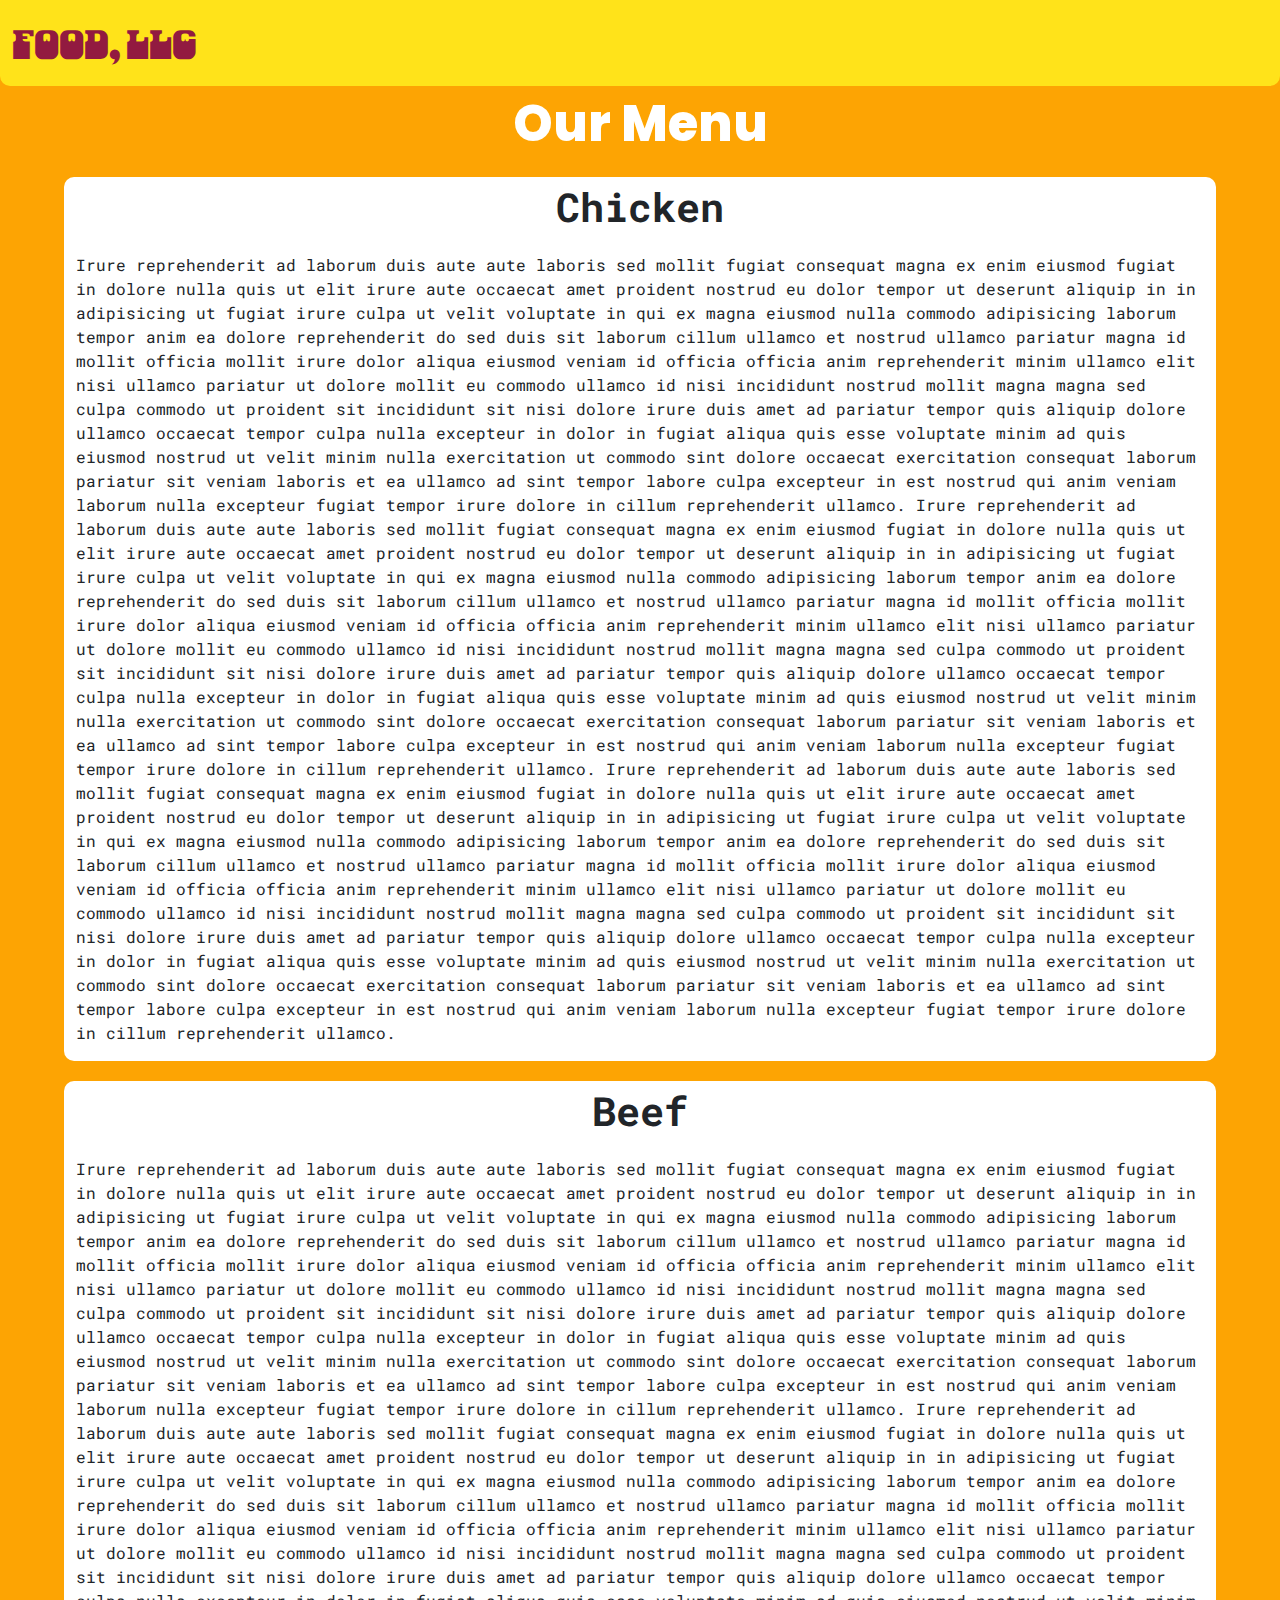
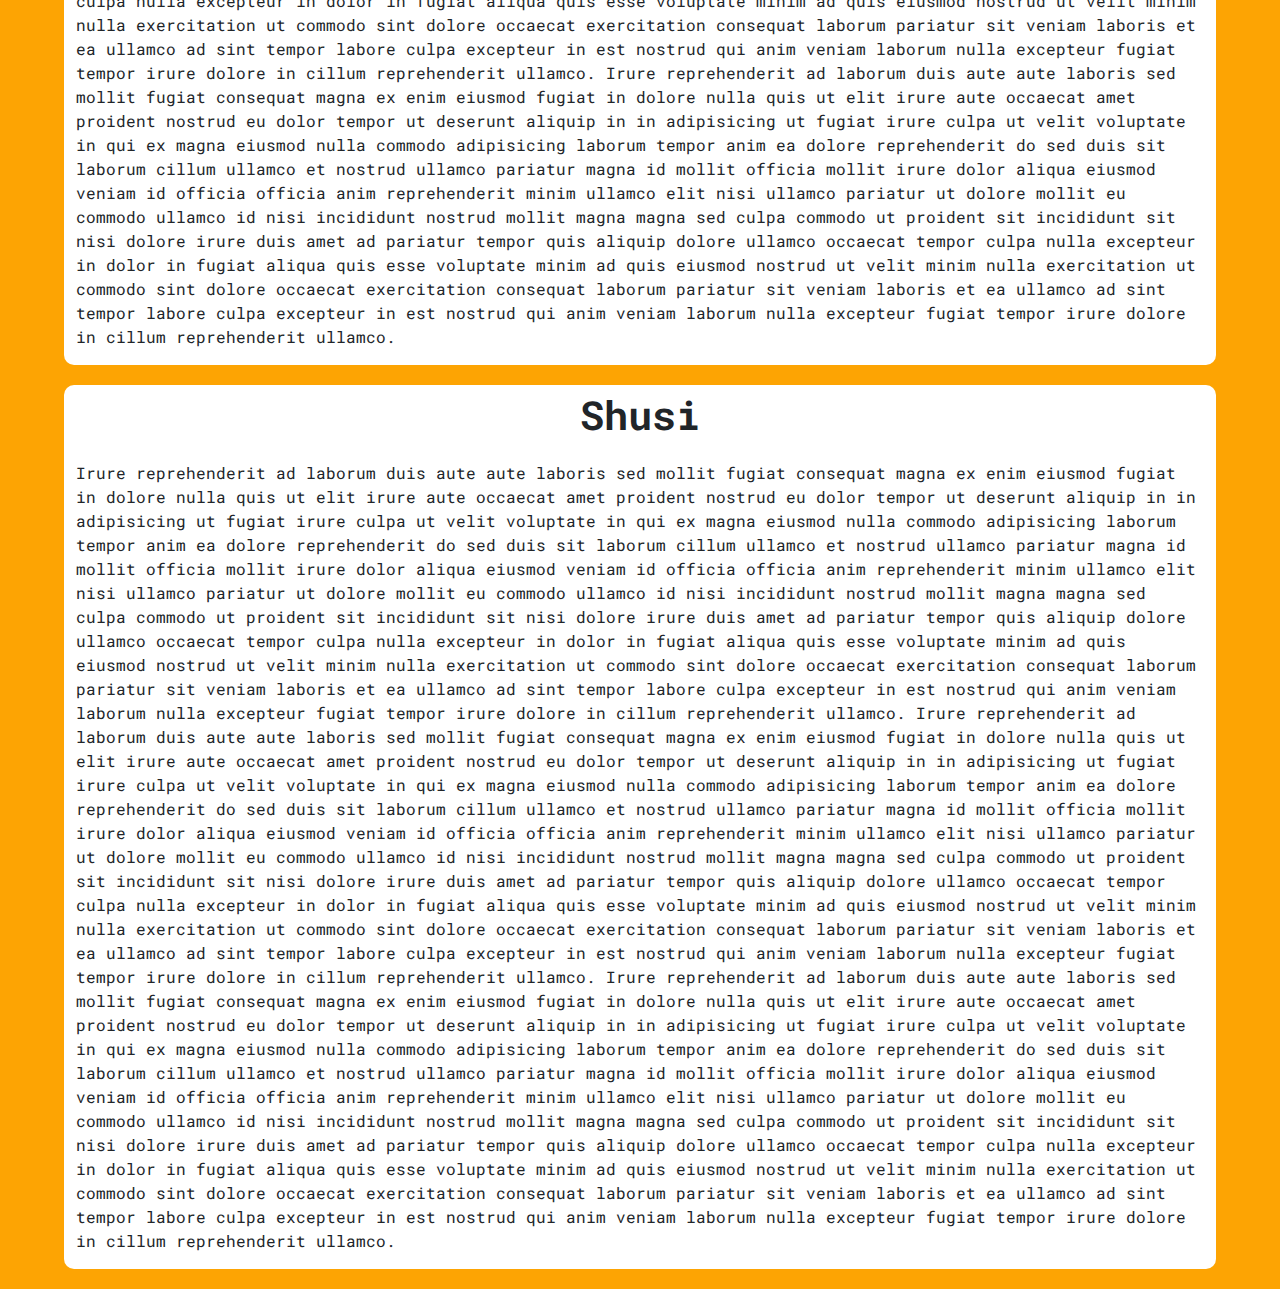
==== mod3_solution/index.html @ b80e2093 "md3 solution" ====
<!DOCTYPE html>
<html>
<head>
	<meta name ="viewport" content="width=devic-width, initial-sclae=1">
	<title>Coding resteraun</title>
	<link rel="stylesheet" href="css/bootstrap.min.css">
	<link rel="stylesheet" href="css/styles.css">
	<link rel="preconnect" href="https://fonts.googleapis.com">
	<link rel="preconnect" href="https://fonts.gstatic.com" crossorigin>
	<link href="https://fonts.googleapis.com/css2?family=Danfo&family=Geist+Mono:wght@100..900&family=Inconsolata:wght@200..900&family=Noto+Serif+Khmer:wght@100..900&family=Poppins:ital,wght@0,100;0,200;0,300;0,400;0,500;0,600;0,700;0,800;0,900;1,100;1,200;1,300;1,400;1,500;1,600;1,700;1,800;1,900&family=Roboto+Mono:ital,wght@0,100..700;1,100..700&display=swap" rel="stylesheet">
</head>
<body>
<header>
	<nav class="navbar navbar-expand-lg bg-body-tertiary" id="navbarcontainer">
	  <div class="container-fluid">
	    <a class="navbar-brand" href="index.html">
	    	Food, LLC
	    </a>
	    <button class="navbar-toggler d-none d-sm-block d-md-none" type="button" data-bs-toggle="collapse" data-bs-target="#navbarNav" aria-controls="navbarNav" aria-expanded="false" aria-label="Toggle navigation">
	      <span class="navbar-toggler-icon"></span>
	    </button>
	    <div class="collapse navbar-collapse" id="navbarNav">
	      <ul class="navbar-nav">
	        <li class="nav-item">
	          <a class="nav-link d-none d-sm-block d-md-none" aria-current="page" href="#">Chicken</a>
	        </li>
	        <li class="nav-item">
	          <a class="nav-link d-none.d-sm-block d-md-none" href="#">Beef</a>
	        </li>
	        <li class="nav-item">
	          <a class="nav-link d-none d-sm-block d-md-none" href="#">Shusi</a>
	        </li>
	      </ul>
	    </div>
	  </div>
	</nav>
</header>
<div class="container-fluid">
	<p class="text-center" id="Menu">Our Menu</p>
	<div class="row">
    	<div class="col-md-12 col-xs-12 tiles">
    		<p class="text-center">Chicken</p>
    		<p>Irure reprehenderit ad laborum duis aute aute laboris sed mollit fugiat consequat magna ex enim eiusmod fugiat in dolore nulla quis ut elit irure aute occaecat amet proident nostrud eu dolor tempor ut deserunt aliquip in in adipisicing ut fugiat irure culpa ut velit voluptate in qui ex magna eiusmod nulla commodo adipisicing laborum tempor anim ea dolore reprehenderit do sed duis sit laborum cillum ullamco et nostrud ullamco pariatur magna id mollit officia mollit irure dolor aliqua eiusmod veniam id officia officia anim reprehenderit minim ullamco elit nisi ullamco pariatur ut dolore mollit eu commodo ullamco id nisi incididunt nostrud mollit magna magna sed culpa commodo ut proident sit incididunt sit nisi dolore irure duis amet ad pariatur tempor quis aliquip dolore ullamco occaecat tempor culpa nulla excepteur in dolor in fugiat aliqua quis esse voluptate minim ad quis eiusmod nostrud ut velit minim nulla exercitation ut commodo sint dolore occaecat exercitation consequat laborum pariatur sit veniam laboris et ea ullamco ad sint tempor labore culpa excepteur in est nostrud qui anim veniam laborum nulla excepteur fugiat tempor irure dolore in cillum reprehenderit ullamco.
    		Irure reprehenderit ad laborum duis aute aute laboris sed mollit fugiat consequat magna ex enim eiusmod fugiat in dolore nulla quis ut elit irure aute occaecat amet proident nostrud eu dolor tempor ut deserunt aliquip in in adipisicing ut fugiat irure culpa ut velit voluptate in qui ex magna eiusmod nulla commodo adipisicing laborum tempor anim ea dolore reprehenderit do sed duis sit laborum cillum ullamco et nostrud ullamco pariatur magna id mollit officia mollit irure dolor aliqua eiusmod veniam id officia officia anim reprehenderit minim ullamco elit nisi ullamco pariatur ut dolore mollit eu commodo ullamco id nisi incididunt nostrud mollit magna magna sed culpa commodo ut proident sit incididunt sit nisi dolore irure duis amet ad pariatur tempor quis aliquip dolore ullamco occaecat tempor culpa nulla excepteur in dolor in fugiat aliqua quis esse voluptate minim ad quis eiusmod nostrud ut velit minim nulla exercitation ut commodo sint dolore occaecat exercitation consequat laborum pariatur sit veniam laboris et ea ullamco ad sint tempor labore culpa excepteur in est nostrud qui anim veniam laborum nulla excepteur fugiat tempor irure dolore in cillum reprehenderit ullamco.
    	Irure reprehenderit ad laborum duis aute aute laboris sed mollit fugiat consequat magna ex enim eiusmod fugiat in dolore nulla quis ut elit irure aute occaecat amet proident nostrud eu dolor tempor ut deserunt aliquip in in adipisicing ut fugiat irure culpa ut velit voluptate in qui ex magna eiusmod nulla commodo adipisicing laborum tempor anim ea dolore reprehenderit do sed duis sit laborum cillum ullamco et nostrud ullamco pariatur magna id mollit officia mollit irure dolor aliqua eiusmod veniam id officia officia anim reprehenderit minim ullamco elit nisi ullamco pariatur ut dolore mollit eu commodo ullamco id nisi incididunt nostrud mollit magna magna sed culpa commodo ut proident sit incididunt sit nisi dolore irure duis amet ad pariatur tempor quis aliquip dolore ullamco occaecat tempor culpa nulla excepteur in dolor in fugiat aliqua quis esse voluptate minim ad quis eiusmod nostrud ut velit minim nulla exercitation ut commodo sint dolore occaecat exercitation consequat laborum pariatur sit veniam laboris et ea ullamco ad sint tempor labore culpa excepteur in est nostrud qui anim veniam laborum nulla excepteur fugiat tempor irure dolore in cillum reprehenderit ullamco.</p>
    	</div>
    	<div class="col-md-12 col-xs-12 tiles">
    		<p class="text-center">Beef</p>
    		<p>Irure reprehenderit ad laborum duis aute aute laboris sed mollit fugiat consequat magna ex enim eiusmod fugiat in dolore nulla quis ut elit irure aute occaecat amet proident nostrud eu dolor tempor ut deserunt aliquip in in adipisicing ut fugiat irure culpa ut velit voluptate in qui ex magna eiusmod nulla commodo adipisicing laborum tempor anim ea dolore reprehenderit do sed duis sit laborum cillum ullamco et nostrud ullamco pariatur magna id mollit officia mollit irure dolor aliqua eiusmod veniam id officia officia anim reprehenderit minim ullamco elit nisi ullamco pariatur ut dolore mollit eu commodo ullamco id nisi incididunt nostrud mollit magna magna sed culpa commodo ut proident sit incididunt sit nisi dolore irure duis amet ad pariatur tempor quis aliquip dolore ullamco occaecat tempor culpa nulla excepteur in dolor in fugiat aliqua quis esse voluptate minim ad quis eiusmod nostrud ut velit minim nulla exercitation ut commodo sint dolore occaecat exercitation consequat laborum pariatur sit veniam laboris et ea ullamco ad sint tempor labore culpa excepteur in est nostrud qui anim veniam laborum nulla excepteur fugiat tempor irure dolore in cillum reprehenderit ullamco.
    		Irure reprehenderit ad laborum duis aute aute laboris sed mollit fugiat consequat magna ex enim eiusmod fugiat in dolore nulla quis ut elit irure aute occaecat amet proident nostrud eu dolor tempor ut deserunt aliquip in in adipisicing ut fugiat irure culpa ut velit voluptate in qui ex magna eiusmod nulla commodo adipisicing laborum tempor anim ea dolore reprehenderit do sed duis sit laborum cillum ullamco et nostrud ullamco pariatur magna id mollit officia mollit irure dolor aliqua eiusmod veniam id officia officia anim reprehenderit minim ullamco elit nisi ullamco pariatur ut dolore mollit eu commodo ullamco id nisi incididunt nostrud mollit magna magna sed culpa commodo ut proident sit incididunt sit nisi dolore irure duis amet ad pariatur tempor quis aliquip dolore ullamco occaecat tempor culpa nulla excepteur in dolor in fugiat aliqua quis esse voluptate minim ad quis eiusmod nostrud ut velit minim nulla exercitation ut commodo sint dolore occaecat exercitation consequat laborum pariatur sit veniam laboris et ea ullamco ad sint tempor labore culpa excepteur in est nostrud qui anim veniam laborum nulla excepteur fugiat tempor irure dolore in cillum reprehenderit ullamco.
    	Irure reprehenderit ad laborum duis aute aute laboris sed mollit fugiat consequat magna ex enim eiusmod fugiat in dolore nulla quis ut elit irure aute occaecat amet proident nostrud eu dolor tempor ut deserunt aliquip in in adipisicing ut fugiat irure culpa ut velit voluptate in qui ex magna eiusmod nulla commodo adipisicing laborum tempor anim ea dolore reprehenderit do sed duis sit laborum cillum ullamco et nostrud ullamco pariatur magna id mollit officia mollit irure dolor aliqua eiusmod veniam id officia officia anim reprehenderit minim ullamco elit nisi ullamco pariatur ut dolore mollit eu commodo ullamco id nisi incididunt nostrud mollit magna magna sed culpa commodo ut proident sit incididunt sit nisi dolore irure duis amet ad pariatur tempor quis aliquip dolore ullamco occaecat tempor culpa nulla excepteur in dolor in fugiat aliqua quis esse voluptate minim ad quis eiusmod nostrud ut velit minim nulla exercitation ut commodo sint dolore occaecat exercitation consequat laborum pariatur sit veniam laboris et ea ullamco ad sint tempor labore culpa excepteur in est nostrud qui anim veniam laborum nulla excepteur fugiat tempor irure dolore in cillum reprehenderit ullamco.</p>
    	</div>
    	<div class="col-md-12 col-xs-12 tiles">
    		<p class="text-center">Shusi</p>
    		<p>Irure reprehenderit ad laborum duis aute aute laboris sed mollit fugiat consequat magna ex enim eiusmod fugiat in dolore nulla quis ut elit irure aute occaecat amet proident nostrud eu dolor tempor ut deserunt aliquip in in adipisicing ut fugiat irure culpa ut velit voluptate in qui ex magna eiusmod nulla commodo adipisicing laborum tempor anim ea dolore reprehenderit do sed duis sit laborum cillum ullamco et nostrud ullamco pariatur magna id mollit officia mollit irure dolor aliqua eiusmod veniam id officia officia anim reprehenderit minim ullamco elit nisi ullamco pariatur ut dolore mollit eu commodo ullamco id nisi incididunt nostrud mollit magna magna sed culpa commodo ut proident sit incididunt sit nisi dolore irure duis amet ad pariatur tempor quis aliquip dolore ullamco occaecat tempor culpa nulla excepteur in dolor in fugiat aliqua quis esse voluptate minim ad quis eiusmod nostrud ut velit minim nulla exercitation ut commodo sint dolore occaecat exercitation consequat laborum pariatur sit veniam laboris et ea ullamco ad sint tempor labore culpa excepteur in est nostrud qui anim veniam laborum nulla excepteur fugiat tempor irure dolore in cillum reprehenderit ullamco.
    		Irure reprehenderit ad laborum duis aute aute laboris sed mollit fugiat consequat magna ex enim eiusmod fugiat in dolore nulla quis ut elit irure aute occaecat amet proident nostrud eu dolor tempor ut deserunt aliquip in in adipisicing ut fugiat irure culpa ut velit voluptate in qui ex magna eiusmod nulla commodo adipisicing laborum tempor anim ea dolore reprehenderit do sed duis sit laborum cillum ullamco et nostrud ullamco pariatur magna id mollit officia mollit irure dolor aliqua eiusmod veniam id officia officia anim reprehenderit minim ullamco elit nisi ullamco pariatur ut dolore mollit eu commodo ullamco id nisi incididunt nostrud mollit magna magna sed culpa commodo ut proident sit incididunt sit nisi dolore irure duis amet ad pariatur tempor quis aliquip dolore ullamco occaecat tempor culpa nulla excepteur in dolor in fugiat aliqua quis esse voluptate minim ad quis eiusmod nostrud ut velit minim nulla exercitation ut commodo sint dolore occaecat exercitation consequat laborum pariatur sit veniam laboris et ea ullamco ad sint tempor labore culpa excepteur in est nostrud qui anim veniam laborum nulla excepteur fugiat tempor irure dolore in cillum reprehenderit ullamco.
    	Irure reprehenderit ad laborum duis aute aute laboris sed mollit fugiat consequat magna ex enim eiusmod fugiat in dolore nulla quis ut elit irure aute occaecat amet proident nostrud eu dolor tempor ut deserunt aliquip in in adipisicing ut fugiat irure culpa ut velit voluptate in qui ex magna eiusmod nulla commodo adipisicing laborum tempor anim ea dolore reprehenderit do sed duis sit laborum cillum ullamco et nostrud ullamco pariatur magna id mollit officia mollit irure dolor aliqua eiusmod veniam id officia officia anim reprehenderit minim ullamco elit nisi ullamco pariatur ut dolore mollit eu commodo ullamco id nisi incididunt nostrud mollit magna magna sed culpa commodo ut proident sit incididunt sit nisi dolore irure duis amet ad pariatur tempor quis aliquip dolore ullamco occaecat tempor culpa nulla excepteur in dolor in fugiat aliqua quis esse voluptate minim ad quis eiusmod nostrud ut velit minim nulla exercitation ut commodo sint dolore occaecat exercitation consequat laborum pariatur sit veniam laboris et ea ullamco ad sint tempor labore culpa excepteur in est nostrud qui anim veniam laborum nulla excepteur fugiat tempor irure dolore in cillum reprehenderit ullamco.</p>
    	</div>
  	</div>
</div>
<script src="js/jquery-3.7.1.min.js"></script>
<script src="js/bootstrap.min.js"></script>
<script src="js/script.js"></script>
</body>
</html>
---- mod3_solution/css/styles.css ----
body{
	background-color: #FDA403;
}
#navbarcontainer{
	background-color: #FFE31A !important;
	border-radius: 0 0 10px 10px;
}
.navbar-brand{
	font-size: 30px;
	color:#921A40;
	font-family: "Danfo", serif;
	font-optical-sizing: auto;
	font-weight: 350;
	font-style: normal;
	font-variation-settings:
	"ELSH" 0;
	font-size: 40px;
	
}
#navbarNav{
	text-align: center;
	width: 100%;

}
.nav-item > a{
	color: white;
	width: 100%;
	font-family: "Poppins", serif;
  	font-weight: 500;
  	font-style: normal;
  	background-color: #FDA403;
	border: #921A40 solid 1px;
	font-size: 20px;
}
#Menu{
	color: #ffff;
	font-size: 50px;
	font-family: "Poppins", serif;
  font-weight: 800;
  font-style: normal;
}
.tiles{
	margin-left: auto;
	margin-right: auto;
	margin-bottom: 20px;
	border-radius: 10px;
	background-color: white;
	width: 90%;
}
.tiles > p{
	font-family: "Roboto Mono", serif;
  font-optical-sizing: auto;
  font-weight: <weight>;
  font-style: normal;
}
.tiles > p:nth-child(1){
	font-size: 40px;
	font-family: "Roboto Mono", serif;
  font-optical-sizing: auto;
  font-weight: 800;
  font-style: normal;
}
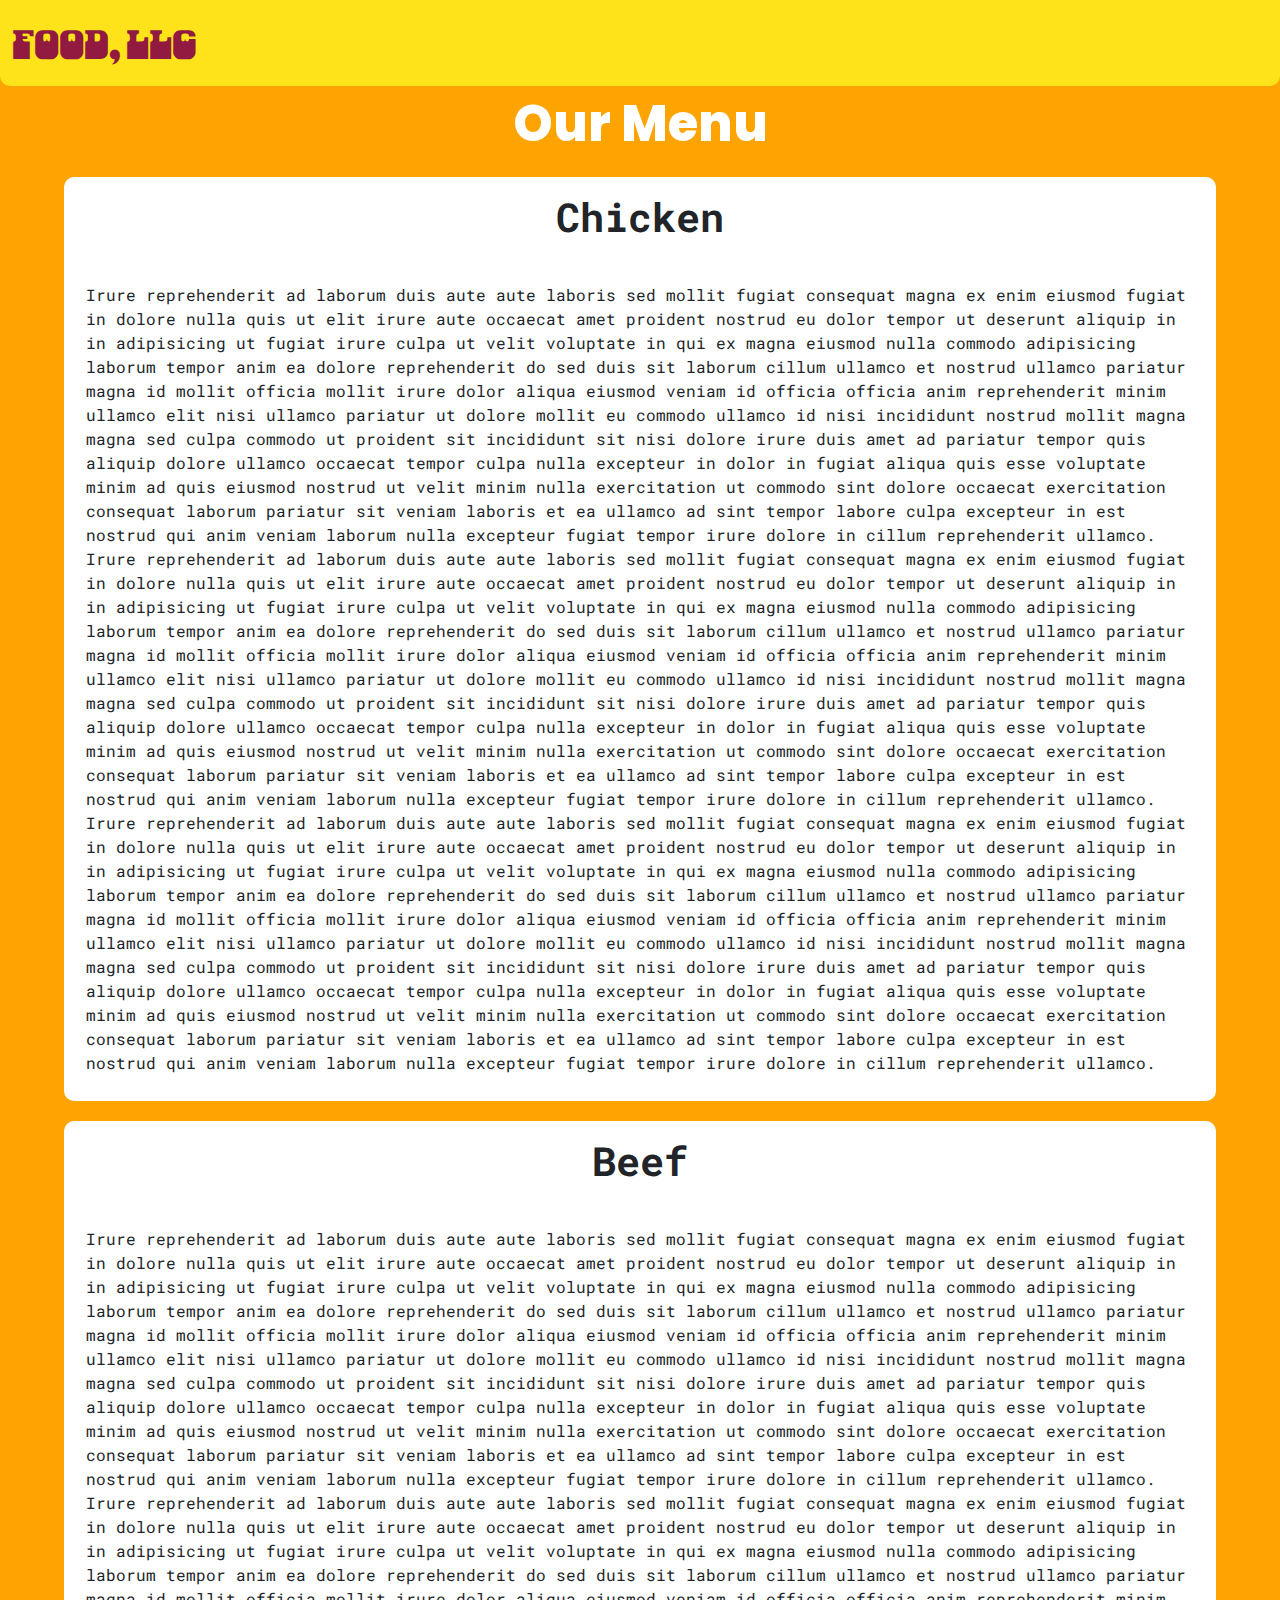
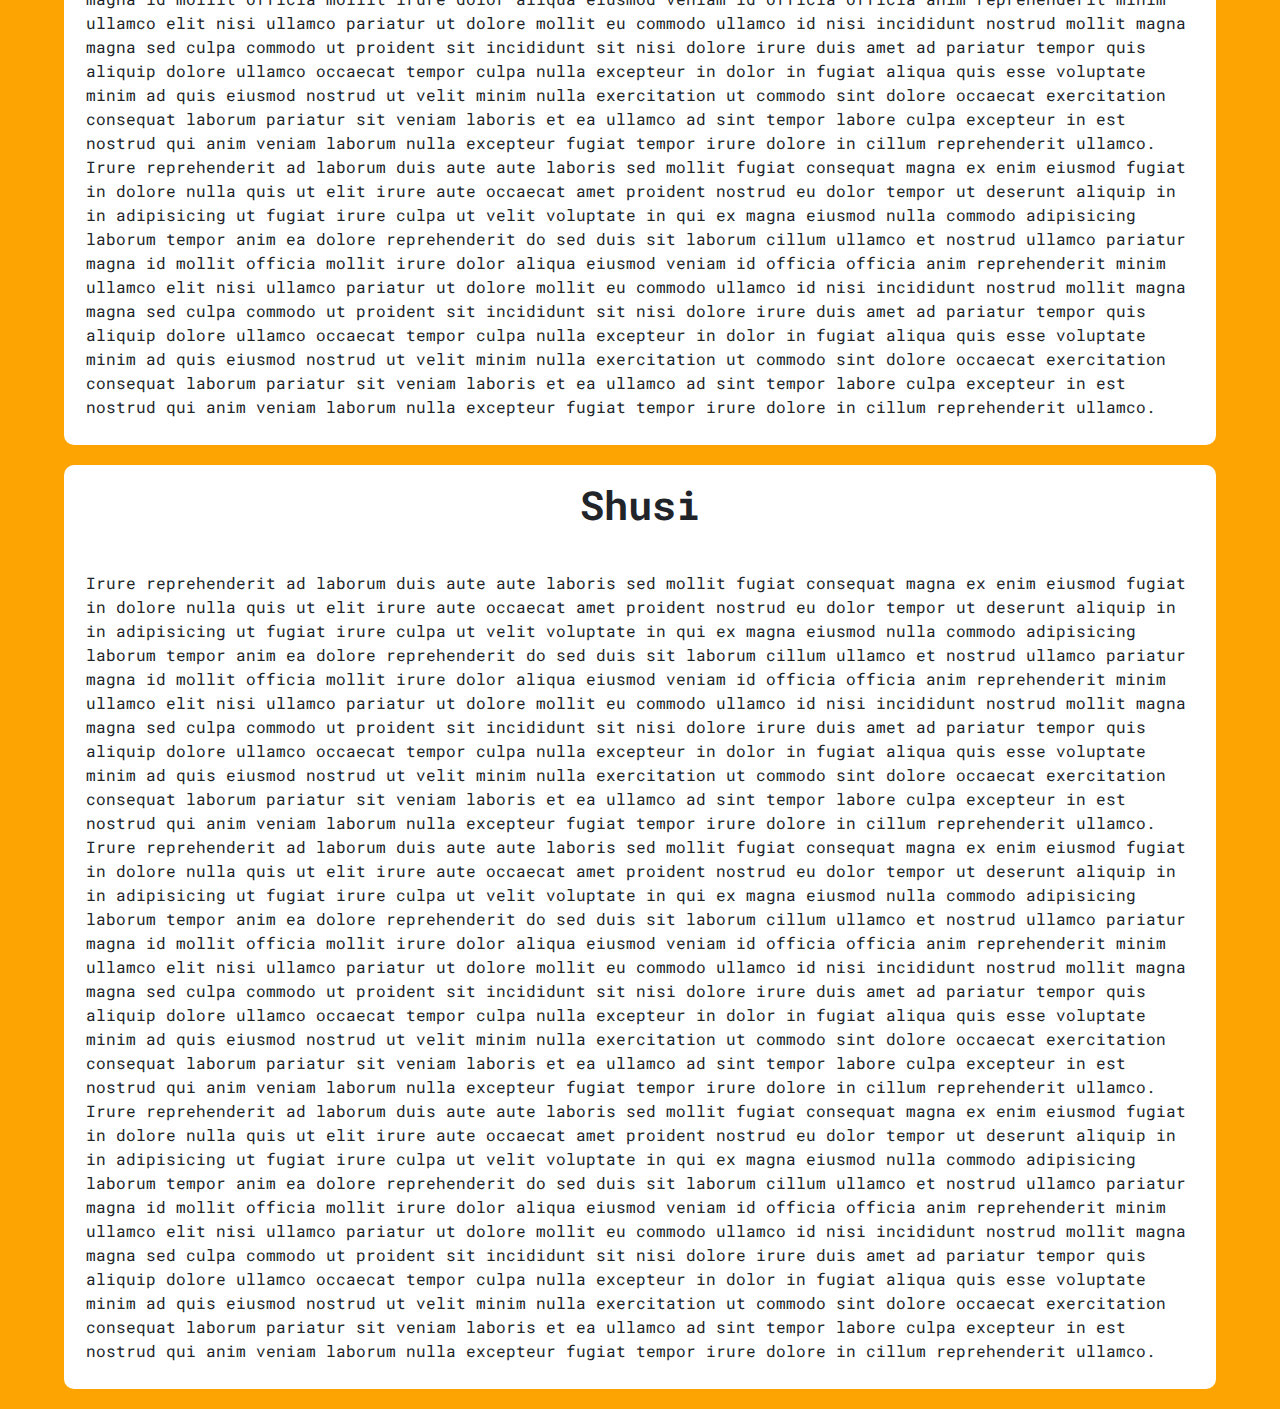
==== commit b3f13559: "adjust navbar button" ====
--- a/mod3_solution/index.html
+++ b/mod3_solution/index.html
@@ -1,7 +1,7 @@
 <!DOCTYPE html>
 <html>
 <head>
-	<meta name ="viewport" content="width=devic-width, initial-sclae=1">
+	<meta name ="viewport" content="width=device-width, initial-sclae=1">
 	<title>Coding resteraun</title>
 	<link rel="stylesheet" href="css/bootstrap.min.css">
 	<link rel="stylesheet" href="css/styles.css">
@@ -16,24 +16,22 @@
 	    <a class="navbar-brand" href="index.html">
 	    	Food, LLC
 	    </a>
-	    <button class="navbar-toggler d-none d-sm-block d-md-none" type="button" data-bs-toggle="collapse" data-bs-target="#navbarNav" aria-controls="navbarNav" aria-expanded="false" aria-label="Toggle navigation">
+	    <button class="navbar-toggler d-block d-sm-none" type="button" data-bs-toggle="collapse" data-bs-target="#navbarNav" aria-controls="navbarNav" aria-expanded="false" aria-label="Toggle navigation">
 	      <span class="navbar-toggler-icon"></span>
 	    </button>
-	    <div class="collapse navbar-collapse" id="navbarNav">
+	    
+	</nav>
+	<div class="collapse navbar-collapse text-center" id="navbarNav">
 	      <ul class="navbar-nav">
 	        <li class="nav-item">
-	          <a class="nav-link d-none d-sm-block d-md-none" aria-current="page" href="#">Chicken</a>
+	          <a class="nav-link d-block d-sm-none" aria-current="page" href="#">Chicken</a>
 	        </li>
 	        <li class="nav-item">
-	          <a class="nav-link d-none.d-sm-block d-md-none" href="#">Beef</a>
+	          <a class="nav-link  d-block d-sm-none" href="#">Beef</a>
 	        </li>
 	        <li class="nav-item">
-	          <a class="nav-link d-none d-sm-block d-md-none" href="#">Shusi</a>
+	          <a class="nav-link d-block d-sm-none" href="#">Shusi</a>
 	        </li>
-	      </ul>
-	    </div>
-	  </div>
-	</nav>
 </header>
 <div class="container-fluid">
 	<p class="text-center" id="Menu">Our Menu</p>
--- a/mod3_solution/css/styles.css
+++ b/mod3_solution/css/styles.css
@@ -17,11 +17,7 @@
 	font-size: 40px;
 	
 }
-#navbarNav{
-	text-align: center;
-	width: 100%;
 
-}
 .nav-item > a{
 	color: white;
 	width: 100%;
@@ -29,8 +25,9 @@
   	font-weight: 500;
   	font-style: normal;
   	background-color: #FDA403;
-	border: #921A40 solid 1px;
+	border-bottom: #921A40 solid 2px;
 	font-size: 20px;
+	border-radius: 0 0 10px 10px;
 }
 #Menu{
 	color: #ffff;
@@ -52,6 +49,7 @@
   font-optical-sizing: auto;
   font-weight: <weight>;
   font-style: normal;
+  padding: 10px;
 }
 .tiles > p:nth-child(1){
 	font-size: 40px;
@@ -60,3 +58,13 @@
   font-weight: 800;
   font-style: normal;
 }
+@media (max-width: 576px){
+	#Menu{
+	margin-top: 10px;
+	font-size: 7vw;
+	}
+	.tiles > p:nth-child(1){
+	font-size: 5vw;
+	}
+
+}
